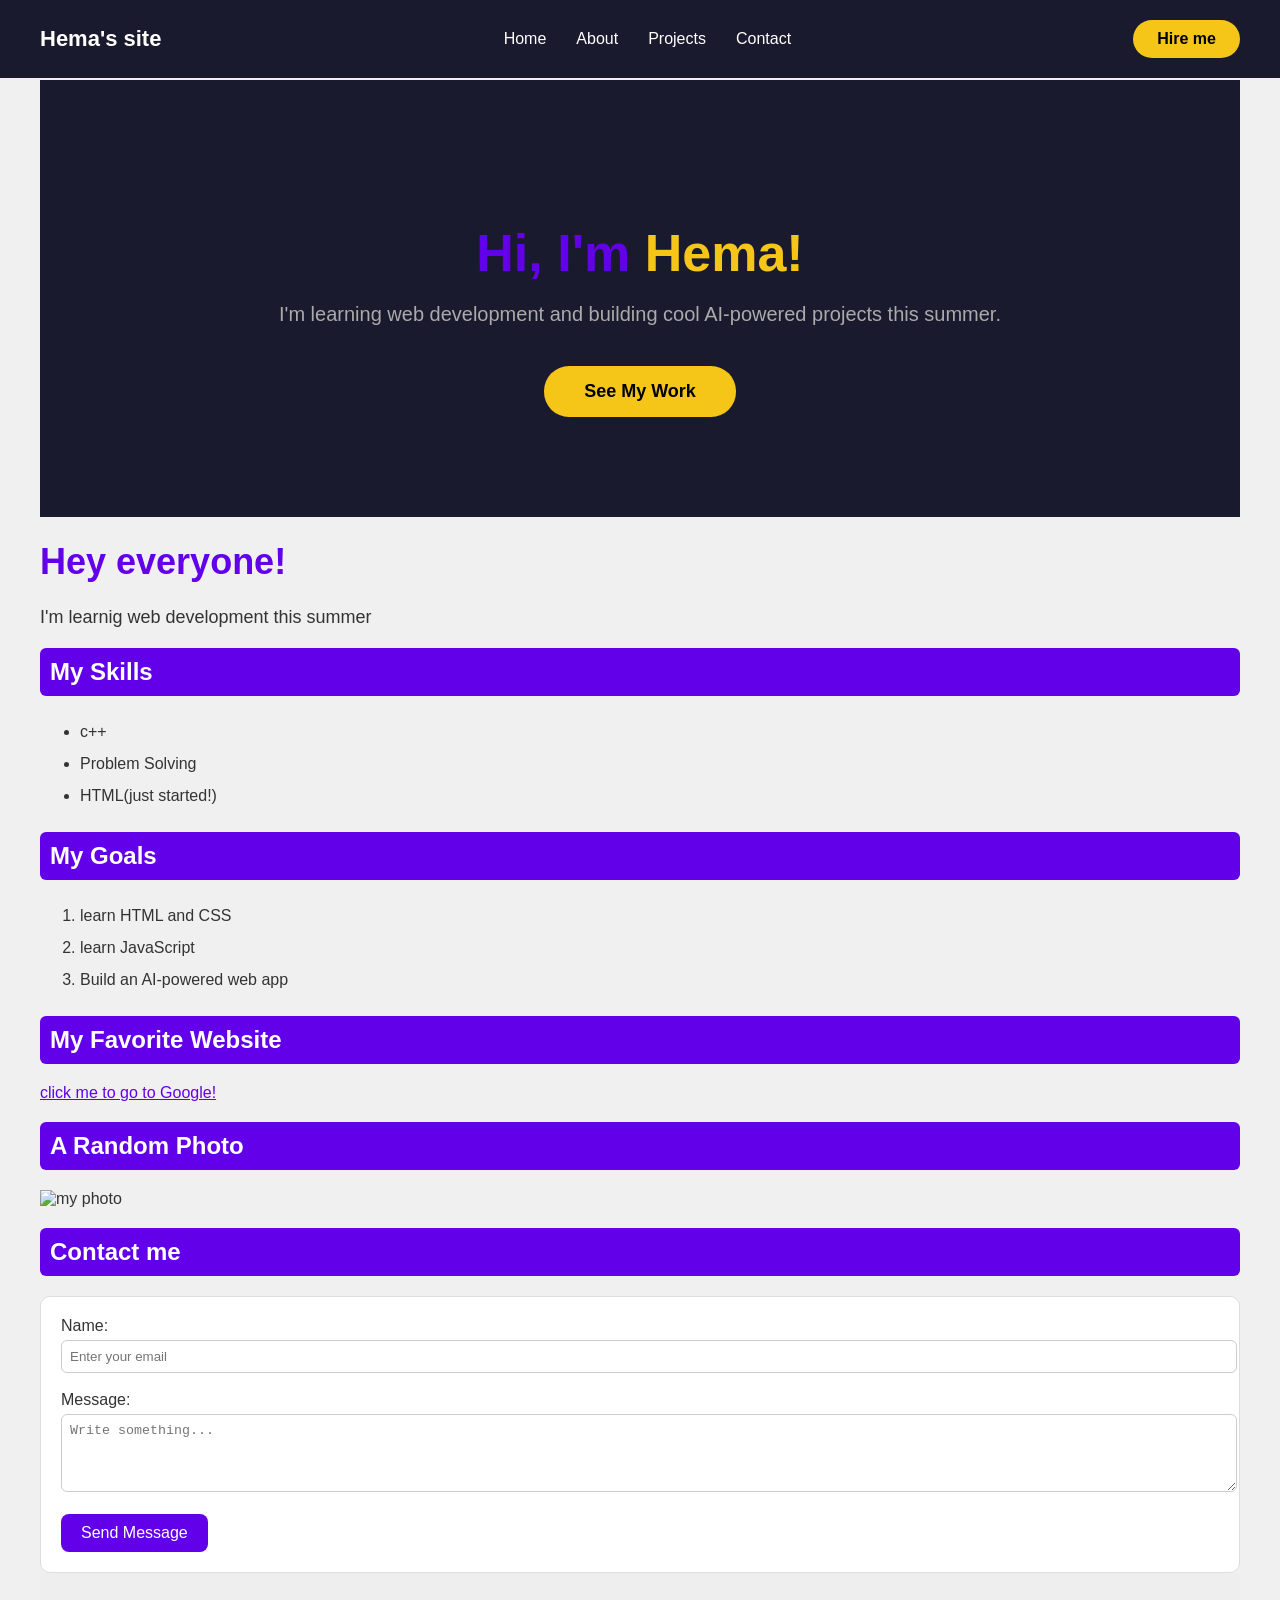
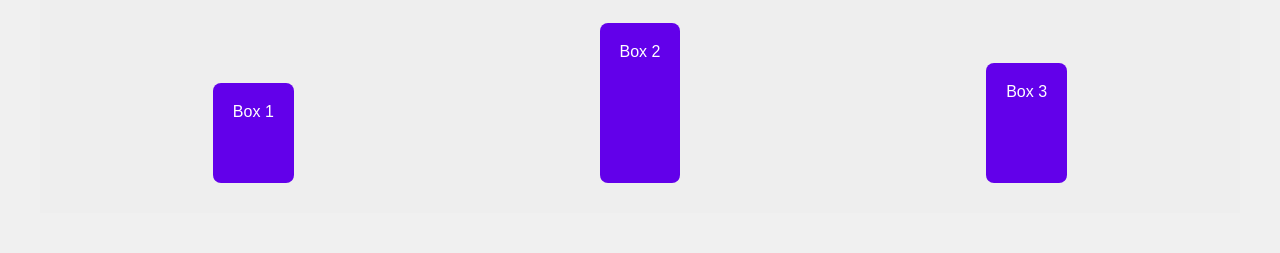
==== index.html @ c3ed37ed "my first website" ====
<!DOCTYPE html>
<html>
    <head>
        <title>Hema's Website</title>
        <link rel="stylesheet" href="style.css">
    </head>
    <body>
        <nav>
            <div class="logo">Hema's site</div>
            <ul class="nav-links">
                <li><a href="#">Home</a></li>
                <li><a href="#">About</a></li>
                <li><a href="#">Projects</a></li>
                <li><a href="#">Contact</a></li>
            </ul>
            <button class="nav-btn">Hire me</button>
        </nav>
        <section class="hero">
            <h1>Hi, I'm<span class="highlight"> Hema!</span></h1>
            <p>I'm learning web development and building cool AI-powered projects this summer.</p>
            <button class="hero-btn">See My Work</button>
        </section>
        <h1>Hey everyone!</h1>
        <p>I'm learnig web development this summer</p>
        <h2>My Skills</h2>
        <ul>
            <li>c++</li>
            <li>Problem Solving</li>
            <li>HTML(just started!)</li>
        </ul>
        <h2>My Goals</h2>
        <ol>
            <li>learn HTML and CSS</li>
            <li>learn JavaScript</li>
            <li>Build an AI-powered web app</li>
        </ol>
        <h2>My Favorite Website</h2>
        <a href="https://www.google.com">click me to go to Google!</a>
        <h2>A Random Photo</h2>
        <img src="photo.jpg" alt="my photo">
        <h2>Contact me</h2>
        <form>
            <!-- Text input -->
            <label>Name:</label>
            <input type="email" placeholder="Enter your email">
            <br><br>
            <!-- Message box -->
            <label>Message:</label>
            <br>
            <textarea rows="4" cols="40" placeholder="Write something..."></textarea>

            <br><br>
            <!--Submit button-->
            <button type="submit">Send Message</button>
        </form>
        <div class="container">
        <div class="box">Box 1</div>
        <div class="box">Box 2</div>
        <div class="box">Box 3</div>
        </div>
    </body>    
</html>
---- style.css ----
.container{
    display: flex;
    justify-content: space-around;
    align-items: flex-end;
    background-color: #eeeeee;
    padding: 20px;
    height: 200px;
}
.box {
    background-color: #6200ea;
    color: white;
    padding: 20px;
    margin: 10px;
    border-radius: 8px;
    
}
body {
    background-color: #f0f0f0;
    font-family: Arial, sans-serif;
    color: #333333;
    margin: 0;
    padding: 40px;
    padding-top: 80px;
}
h1 {
    color: #6200ea;
    font-size: 36px;
}    
h2{
    color: #333333;
    margin-top: 30px;
}

p {
    font-size: 18px;
}
a{
    color: #6200ea;
}
ul, ol {
    font-size: 16px;
    line-height: 2;
}
button {
    background-color: #6200ea;
    color: white;
    padding: 10px 20px;
    border:none;
    border-radius: 8px;
    font-size: 16px;
    cursor:pointer;
}
h2 {
    background-color: #6200ea;
    color: white;
    padding: 10px;
    margin: 20px 0;
    border-radius: 6px;
}
form {
    background-color: white;
    padding: 20px;
    border-radius: 10px;
    margin-top: 20px;
    border: 1px solid #dddddd;
}

input, textarea {
    padding: 8px;
    margin-top: 5px;
    border: 1px solid #cccccc;
    border-radius: 6px;
    width: 100%;
}

.box:nth-child(1){ height: 60px; }
.box:nth-child(2){ height: 120px;}
.box:nth-child(3){ height: 80px; }

nav {
    display: flex;
    justify-content: space-between;
    align-items: center;
    background-color: #1a1a2e;
    padding: 20px 40px;
    position: fixed;
    top: 0;
    left: 0;
    right: 0;
    z-index: 1000;
    width: auto;
}
.logo {
    color: white;
    font-size: 22px;
    font-weight: bold;
}
.nav-links{
    display: flex;
    list-style:none;
    gap: 30px;
    margin: 0;
    padding: 0;
}
.nav-links a {
    color: white;
    text-decoration:none;
    font-size: 16px;
}
.nav-btn{
    background-color: #f5c518;
    color: black;
    border: none;
    padding: 10px 24px;
    border-radius: 25px;
    font-weight: bold;
    cursor: pointer;
}
.nav-links a:hover{
    color: #f5c518;
    transition: color 0.3s;
}
.nav-btn:hover {
    background-color: #e6b800;
    transition: background-color 0.3s;
}
.hero {
    background-color: #1a1a2e;
    color:white;
    text-align: center;
    padding: 100px 40px;
}
.hero h1{
    font-size: 52px;
    margin-bottom: 20px;
}
.hero p{
    font-size: 20px;
    color:#aaaaaa;
    margin-bottom: 40px;
}
.hero-btn{
    background-color: #f5c518;
    color:black;
    border:none;
    padding: 15px 40px;
    border-radius: 25px;
    font-size: 18px;
    font-weight: bold;
    cursor: pointer;
}
.hero-btn:hover {
    background-color: #e6b800;
    transition: background-color 0.3s;
}
.highlight{
    color: #f5c518
}
@media (max-width: 768px){
    nav {
        flex-direction: column;
        gap: 15px;
        padding: 15px;
    }
    .hero h1 {
        font-size: 32px;
    }
    .hero p {
        font-size: 16px;
    }
    body {
        padding: 10px;
        padding-top: 140px;
    }
}
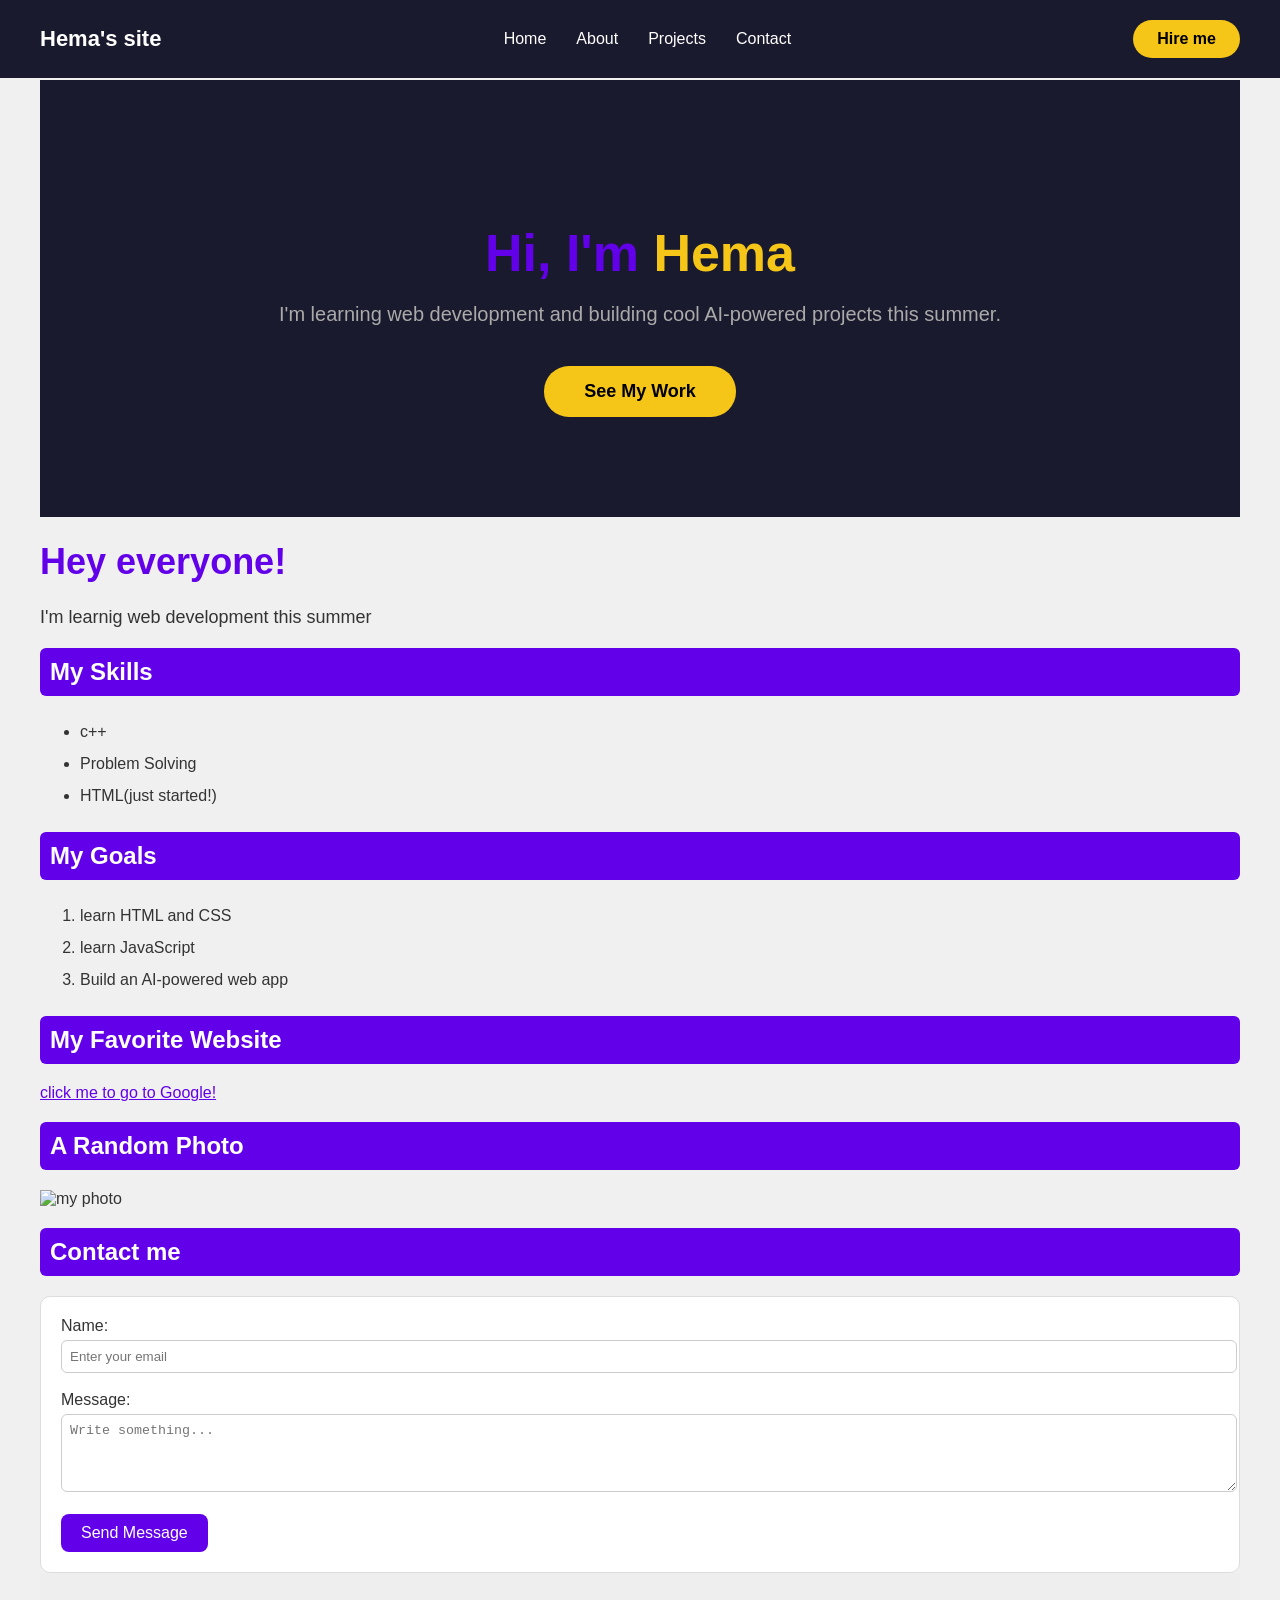
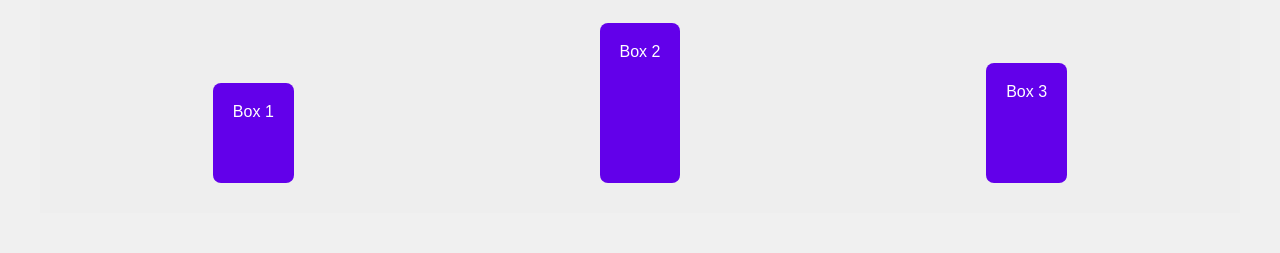
==== commit 3627075f: "Update index.html testing github desktop" ====
--- a/index.html
+++ b/index.html
@@ -16,7 +16,7 @@
             <button class="nav-btn">Hire me</button>
         </nav>
         <section class="hero">
-            <h1>Hi, I'm<span class="highlight"> Hema!</span></h1>
+            <h1>Hi, I'm<span class="highlight"> Hema</span></h1>
             <p>I'm learning web development and building cool AI-powered projects this summer.</p>
             <button class="hero-btn">See My Work</button>
         </section>
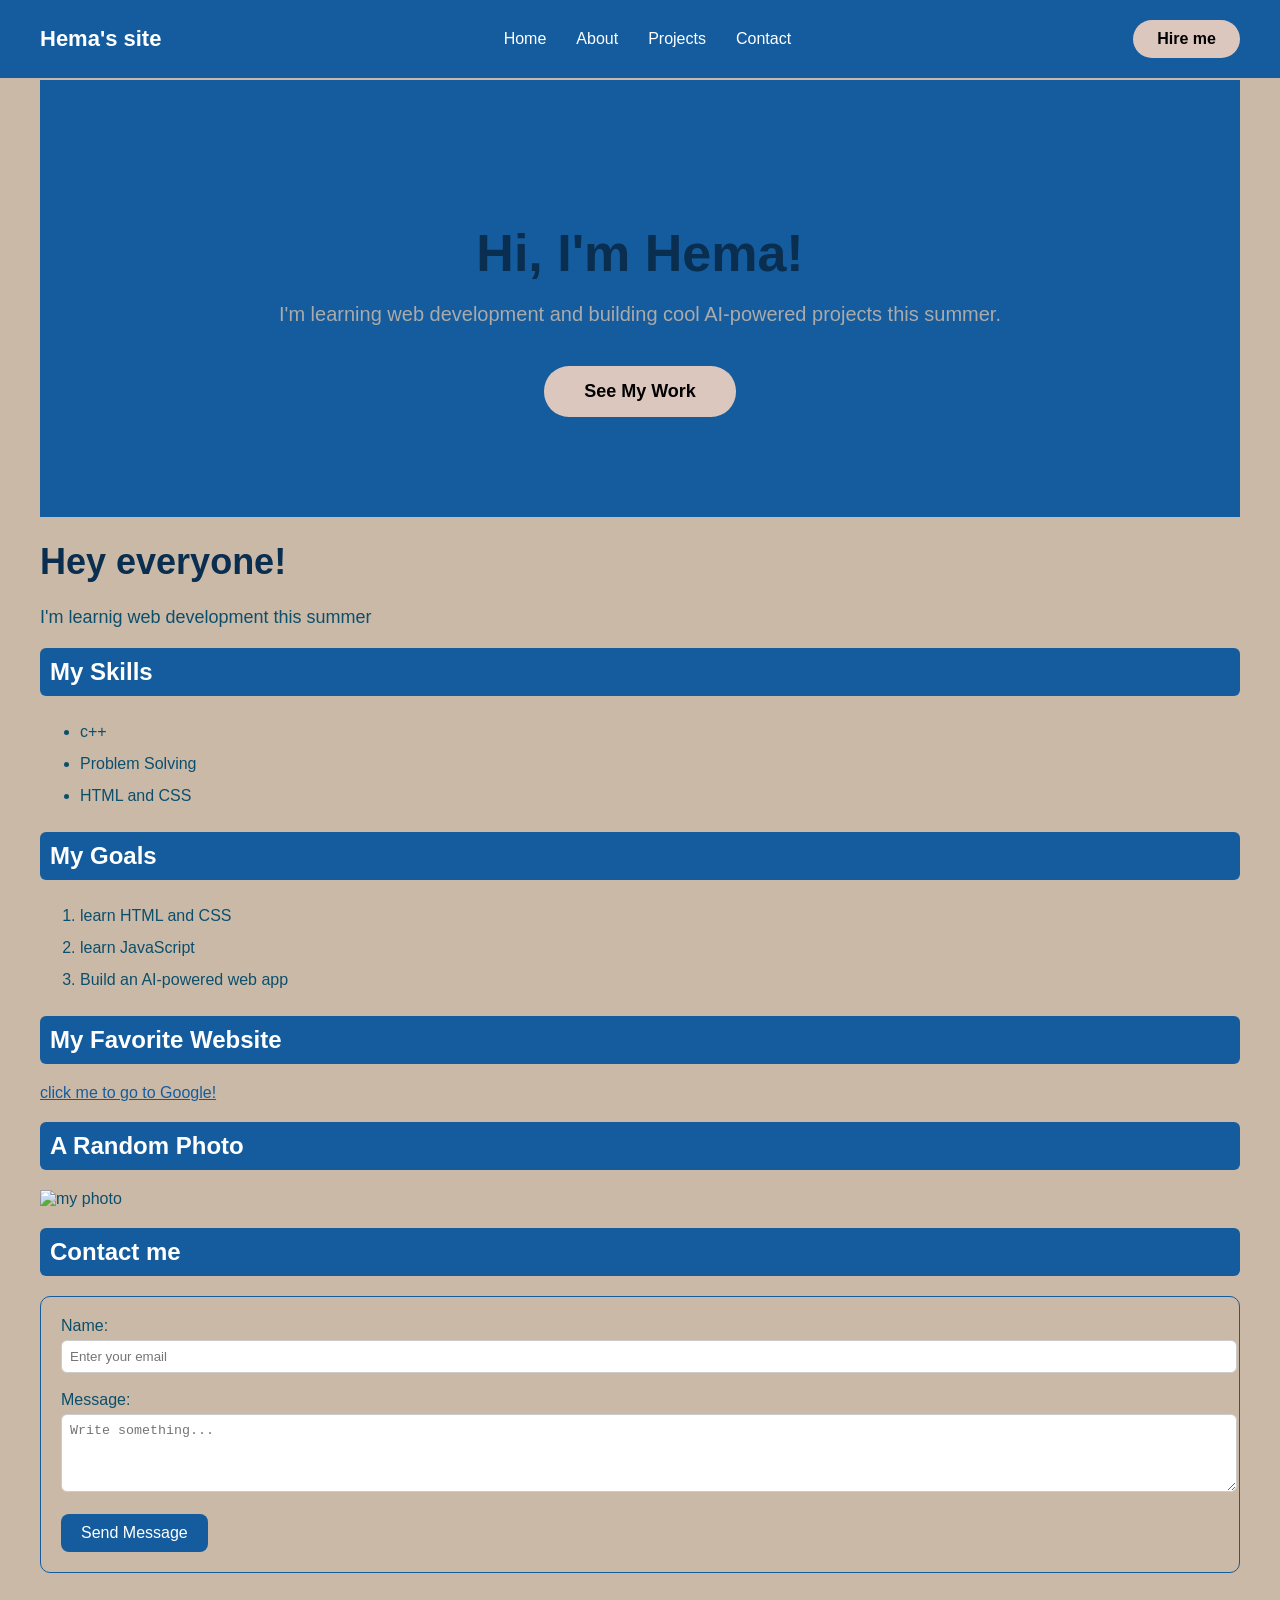
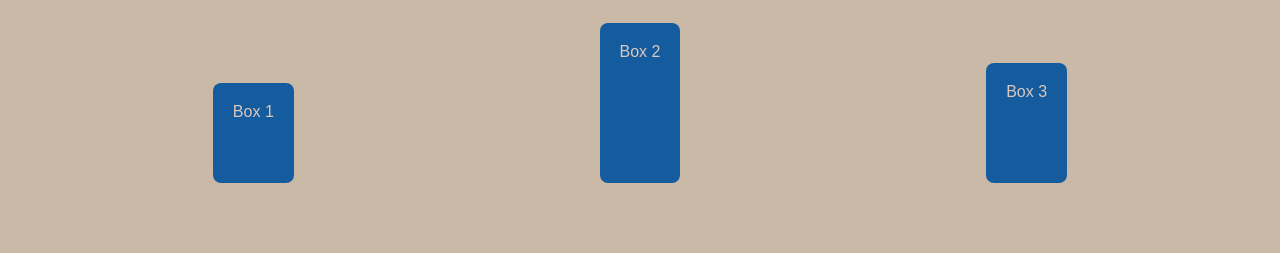
==== commit ade949d9: "personalized my website" ====
--- a/index.html
+++ b/index.html
@@ -16,7 +16,7 @@
             <button class="nav-btn">Hire me</button>
         </nav>
         <section class="hero">
-            <h1>Hi, I'm<span class="highlight"> Hema</span></h1>
+            <h1>Hi, I'm Hema!</span></h1>
             <p>I'm learning web development and building cool AI-powered projects this summer.</p>
             <button class="hero-btn">See My Work</button>
         </section>
@@ -26,7 +26,7 @@
         <ul>
             <li>c++</li>
             <li>Problem Solving</li>
-            <li>HTML(just started!)</li>
+            <li>HTML and CSS</li>
         </ul>
         <h2>My Goals</h2>
         <ol>
--- a/style.css
+++ b/style.css
@@ -2,32 +2,32 @@
     display: flex;
     justify-content: space-around;
     align-items: flex-end;
-    background-color: #eeeeee;
+    background-color: #CBB9A8;
     padding: 20px;
     height: 200px;
 }
 .box {
-    background-color: #6200ea;
-    color: white;
+    background-color: #145C9E;
+    color: #DCC7BE;
     padding: 20px;
     margin: 10px;
     border-radius: 8px;
     
 }
 body {
-    background-color: #f0f0f0;
-    font-family: Arial, sans-serif;
-    color: #333333;
+    background-color: #CBB9A8;
+    font-family: 'Poppins', sans-serif;
+    color: #0B4F6C;
     margin: 0;
     padding: 40px;
     padding-top: 80px;
 }
 h1 {
-    color: #6200ea;
+    color: #0a2e4f;
     font-size: 36px;
 }    
 h2{
-    color: #333333;
+    color: #145C9E;
     margin-top: 30px;
 }
 
@@ -35,14 +35,14 @@
     font-size: 18px;
 }
 a{
-    color: #6200ea;
+    color: #145C9E;
 }
 ul, ol {
     font-size: 16px;
     line-height: 2;
 }
 button {
-    background-color: #6200ea;
+    background-color: #145C9E;
     color: white;
     padding: 10px 20px;
     border:none;
@@ -51,18 +51,18 @@
     cursor:pointer;
 }
 h2 {
-    background-color: #6200ea;
+    background-color: #145C9E;
     color: white;
     padding: 10px;
     margin: 20px 0;
     border-radius: 6px;
 }
 form {
-    background-color: white;
+    background-color: #CBB9A8;
     padding: 20px;
     border-radius: 10px;
     margin-top: 20px;
-    border: 1px solid #dddddd;
+    border: 1px solid #145C9E;
 }
 
 input, textarea {
@@ -81,7 +81,7 @@
     display: flex;
     justify-content: space-between;
     align-items: center;
-    background-color: #1a1a2e;
+    background-color: #145C9E;
     padding: 20px 40px;
     position: fixed;
     top: 0;
@@ -108,7 +108,7 @@
     font-size: 16px;
 }
 .nav-btn{
-    background-color: #f5c518;
+    background-color: #DCC7BE;
     color: black;
     border: none;
     padding: 10px 24px;
@@ -125,7 +125,7 @@
     transition: background-color 0.3s;
 }
 .hero {
-    background-color: #1a1a2e;
+    background-color: #145C9E;
     color:white;
     text-align: center;
     padding: 100px 40px;
@@ -140,7 +140,7 @@
     margin-bottom: 40px;
 }
 .hero-btn{
-    background-color: #f5c518;
+    background-color: #DCC7BE;
     color:black;
     border:none;
     padding: 15px 40px;
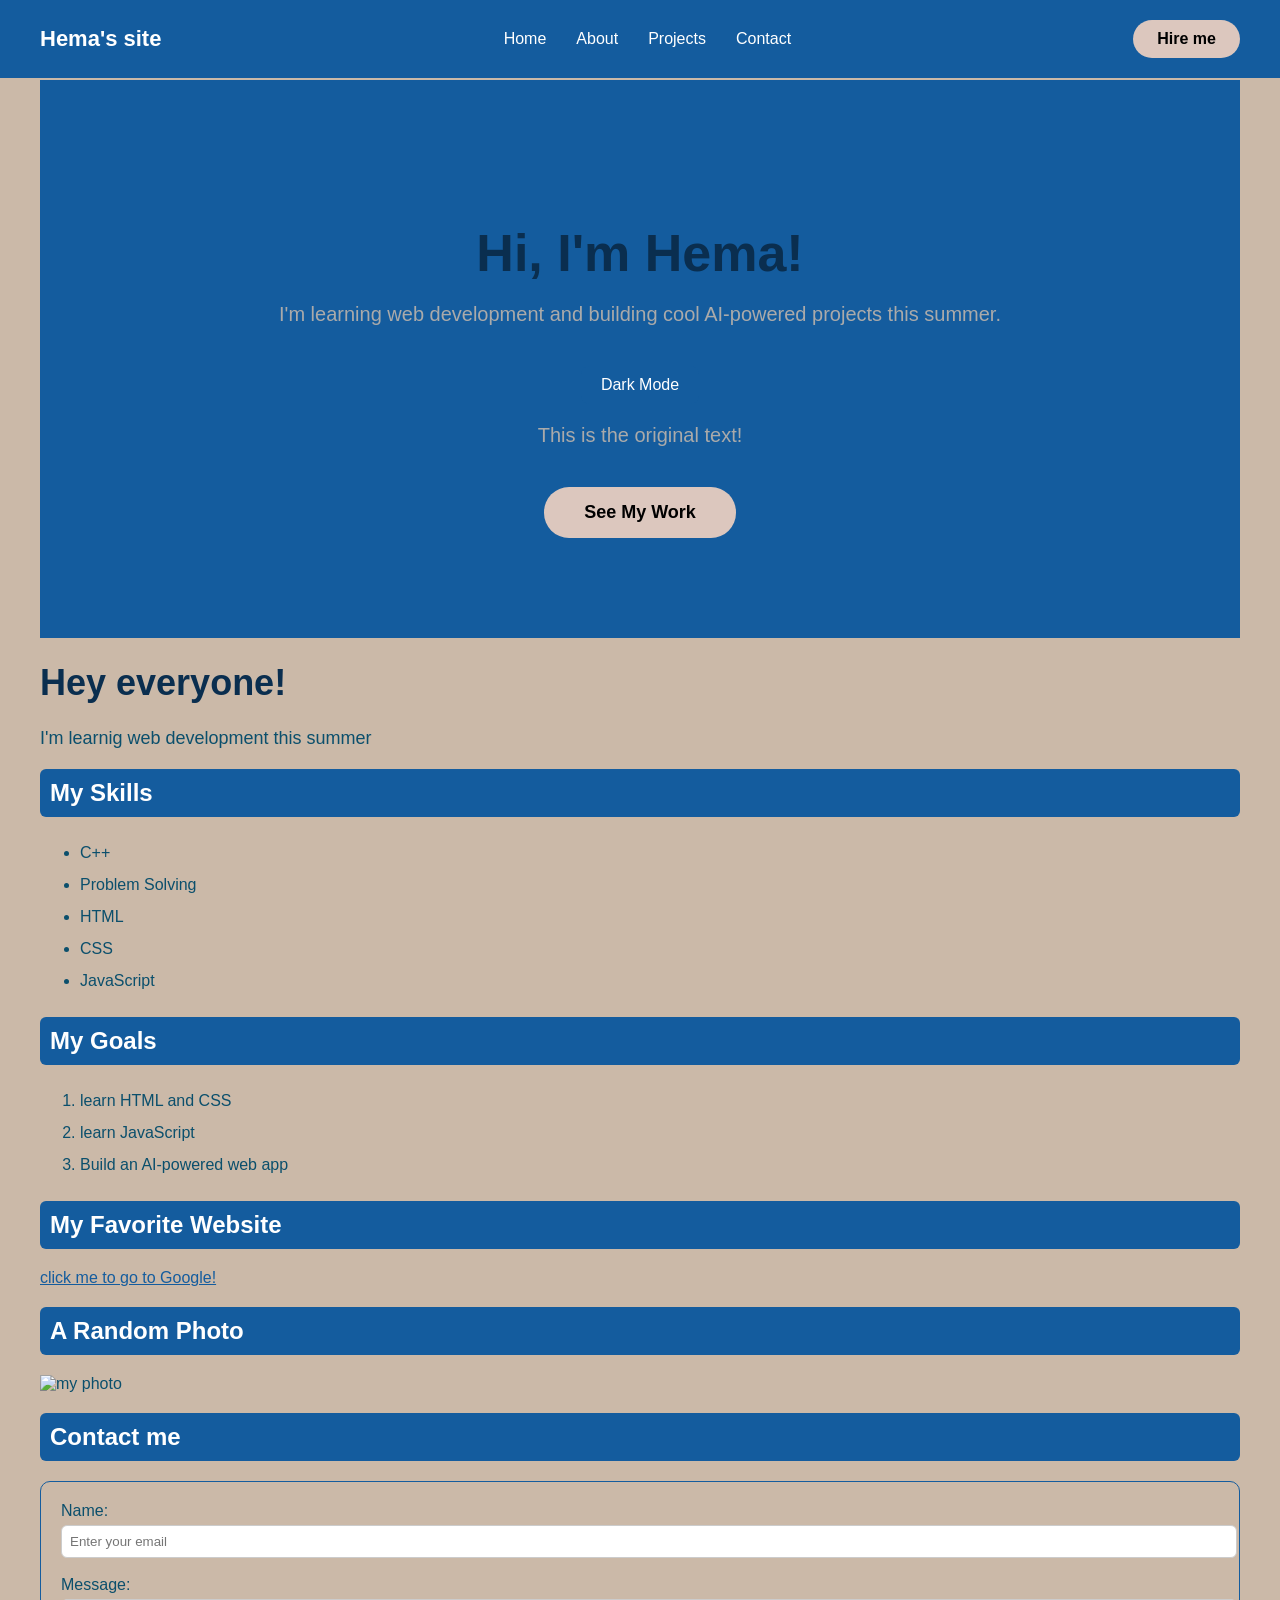
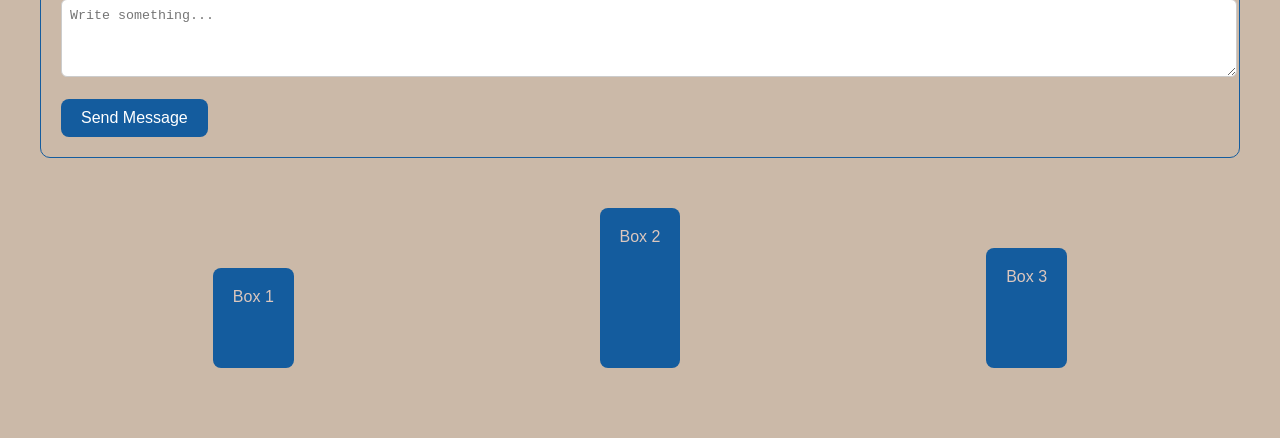
==== commit e1940ff1: "added javascript basics and dark mode toggle" ====
--- a/index.html
+++ b/index.html
@@ -18,16 +18,14 @@
         <section class="hero">
             <h1>Hi, I'm Hema!</span></h1>
             <p>I'm learning web development and building cool AI-powered projects this summer.</p>
+            <button onclick="changeText()" id="toggleBtn">Dark Mode</button>
+            <p id="message">This is the original text!</p>
             <button class="hero-btn">See My Work</button>
         </section>
         <h1>Hey everyone!</h1>
         <p>I'm learnig web development this summer</p>
         <h2>My Skills</h2>
-        <ul>
-            <li>c++</li>
-            <li>Problem Solving</li>
-            <li>HTML and CSS</li>
-        </ul>
+        <ul id="skillsList"></ul>
         <h2>My Goals</h2>
         <ol>
             <li>learn HTML and CSS</li>
@@ -58,5 +56,6 @@
         <div class="box">Box 2</div>
         <div class="box">Box 3</div>
         </div>
+        <script src="script.js"></script>
     </body>    
 </html>    
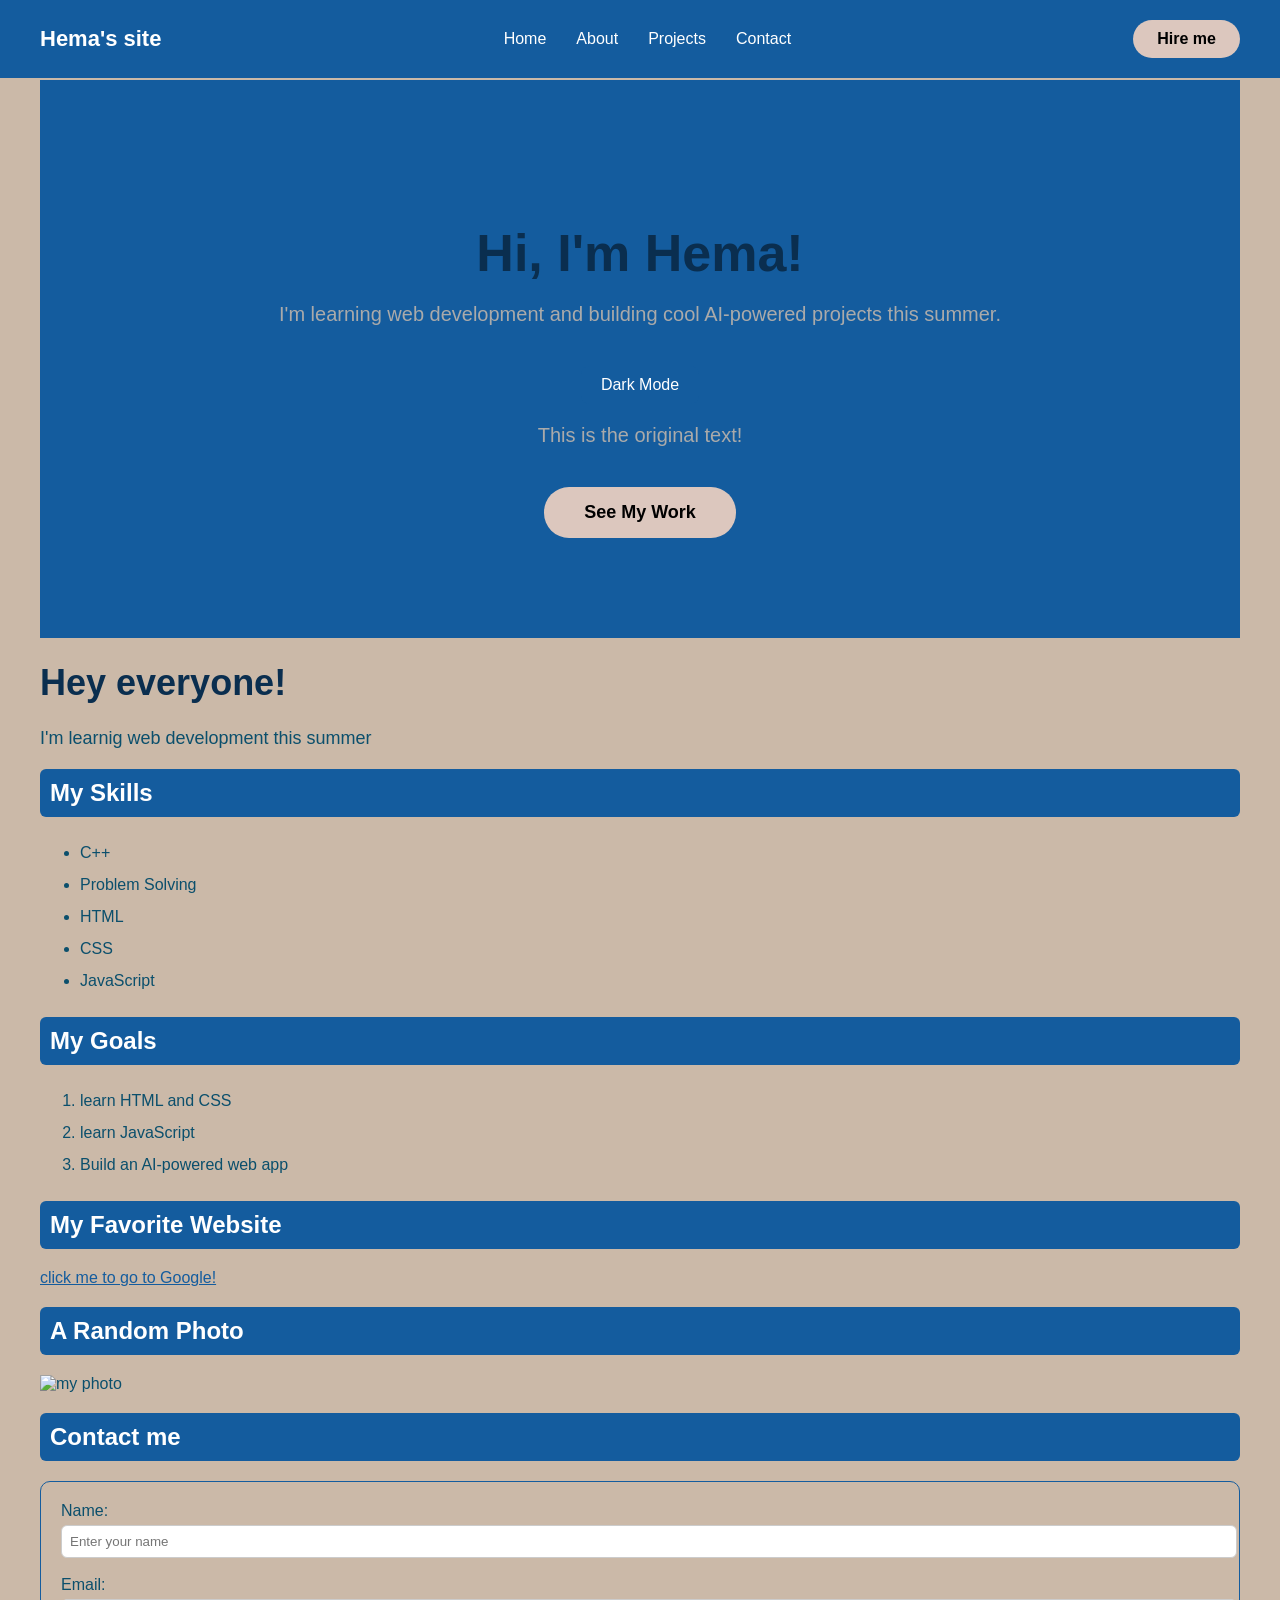
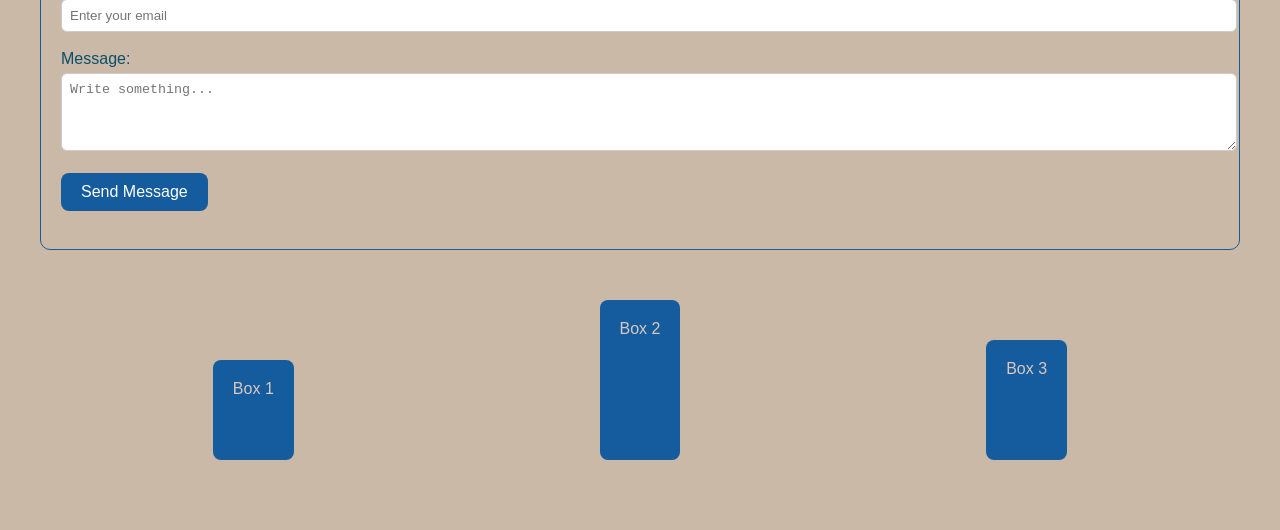
==== commit 8db87dee: "added form validation,objects,event listeners" ====
--- a/index.html
+++ b/index.html
@@ -37,19 +37,22 @@
         <h2>A Random Photo</h2>
         <img src="photo.jpg" alt="my photo">
         <h2>Contact me</h2>
-        <form>
+        <form id="contactForm">
             <!-- Text input -->
             <label>Name:</label>
-            <input type="email" placeholder="Enter your email">
+            <input type="text" id="nameInput" placeholder="Enter your name">
+            <br><br>
+            <label>Email:</label>
+            <input type="email" id="emailInput" placeholder="Enter your email">
             <br><br>
             <!-- Message box -->
             <label>Message:</label>
             <br>
-            <textarea rows="4" cols="40" placeholder="Write something..."></textarea>
-
+            <textarea id="messageInput" rows="4" cols="40" placeholder="Write something..."></textarea>
             <br><br>
             <!--Submit button-->
             <button type="submit">Send Message</button>
+            <p id="formMessage"></p>
         </form>
         <div class="container">
         <div class="box">Box 1</div>
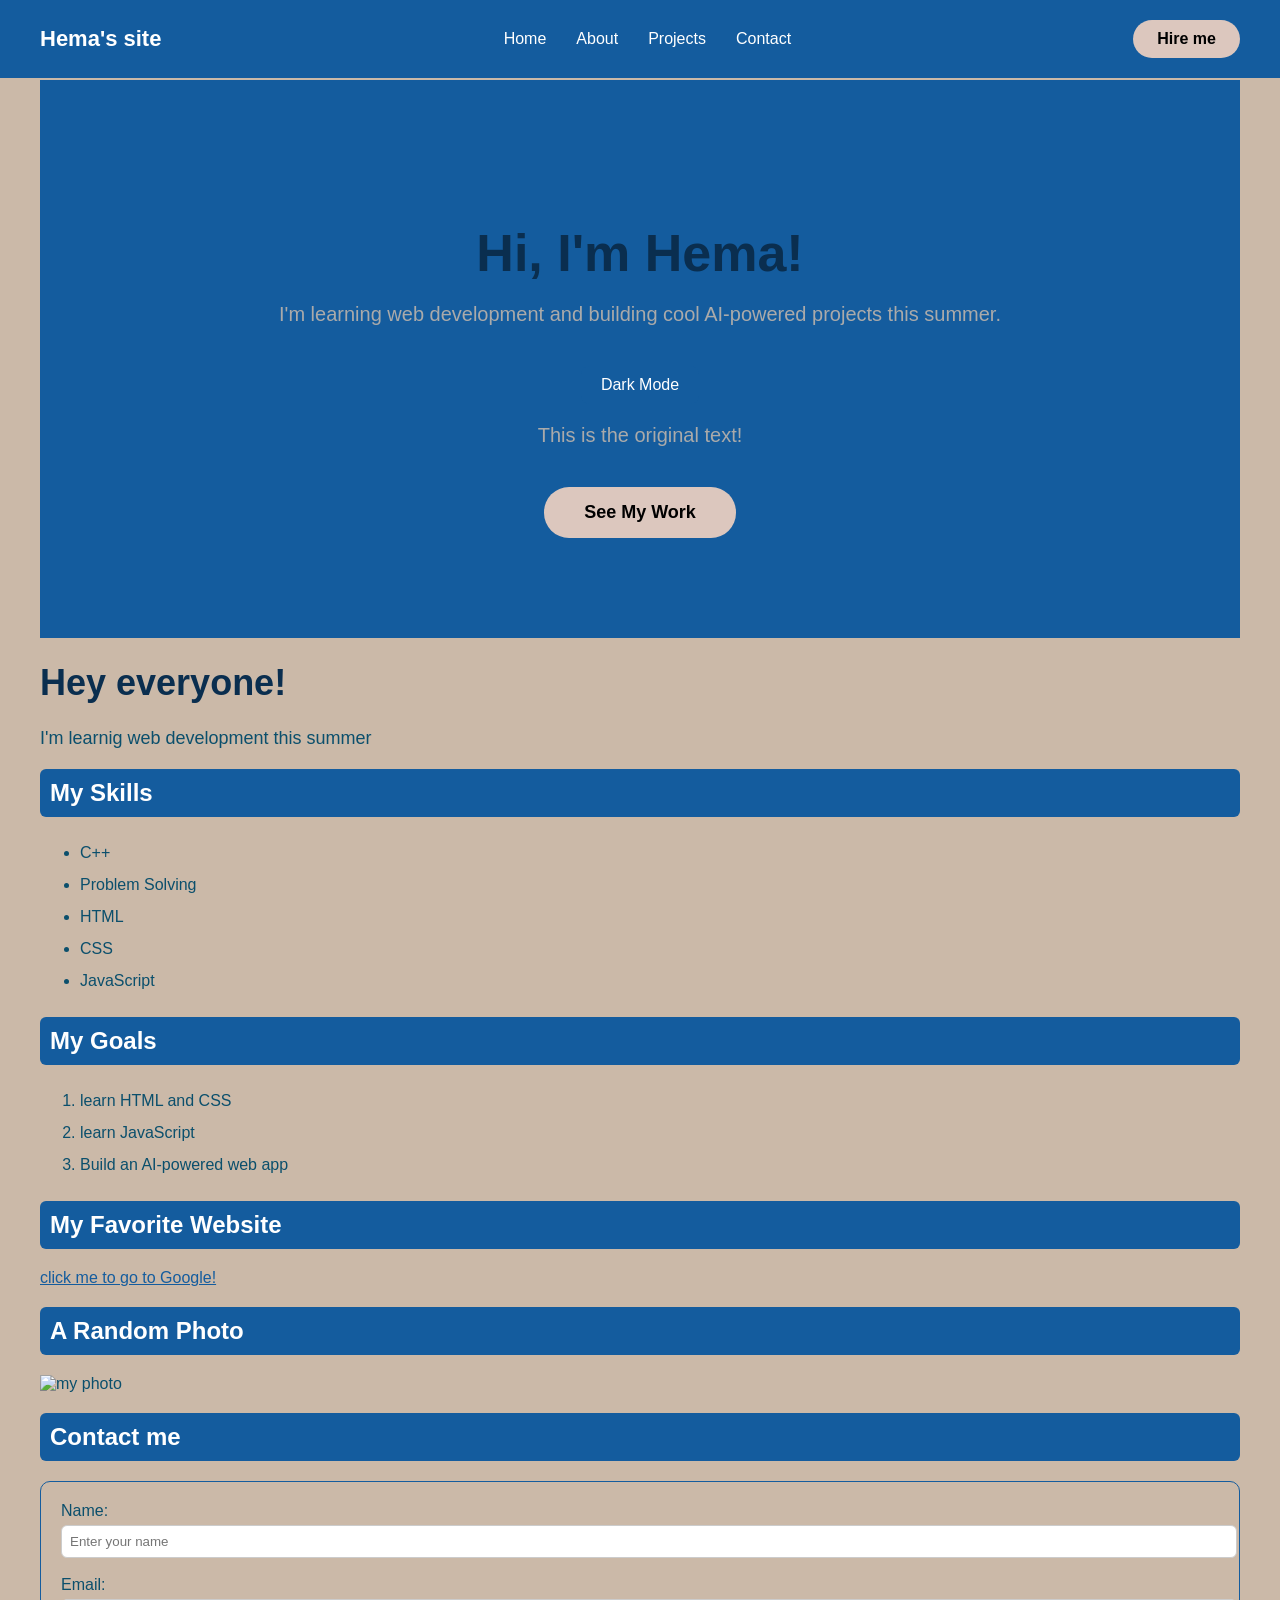
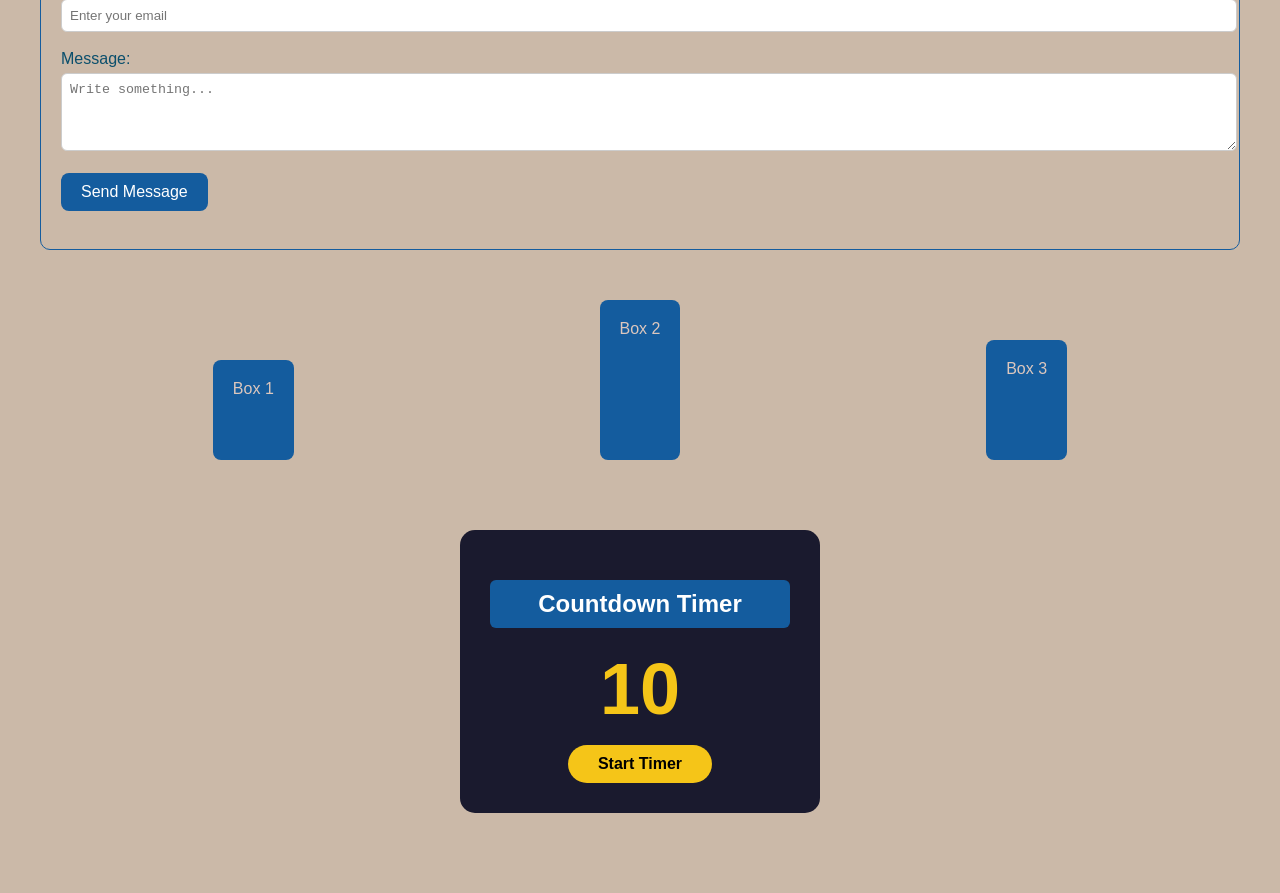
==== commit af6d15d9: "added settimeout setinterval and countdown timer" ====
--- a/index.html
+++ b/index.html
@@ -16,7 +16,7 @@
             <button class="nav-btn">Hire me</button>
         </nav>
         <section class="hero">
-            <h1>Hi, I'm Hema!</span></h1>
+            <h1>Hi, I'm Hema!</h1>
             <p>I'm learning web development and building cool AI-powered projects this summer.</p>
             <button onclick="changeText()" id="toggleBtn">Dark Mode</button>
             <p id="message">This is the original text!</p>
@@ -59,6 +59,11 @@
         <div class="box">Box 2</div>
         <div class="box">Box 3</div>
         </div>
+        <div id="timer">
+            <h2>Countdown Timer</h2>
+            <p id="countdown">10</p>
+            <button id="startBtn">Start Timer</button>
+        </div>
         <script src="script.js"></script>
     </body>    
 </html>    
--- a/style.css
+++ b/style.css
@@ -172,4 +172,31 @@
         padding: 10px;
         padding-top: 140px;
     }
+}
+#timer {
+    text-align:center;
+    margin: 40px auto;
+    padding: 30px;
+    background-color: #1a1a2e;
+    color: white;
+    border-radius: 15px;
+    width: 300px;
+}
+#countdown {
+    font-size: 72px;
+    font-weight: bold;
+    color: #f5c518;
+    margin: 0;
+}
+
+#startBtn {
+    background-color: #f5c518;
+    color: black;
+    border: none;
+    padding: 10px 30px;
+    border-radius: 25px;
+    font-size: 16px;
+    font-weight: bold;
+    cursor: pointer;
+    margin-top: 15px;
 }
